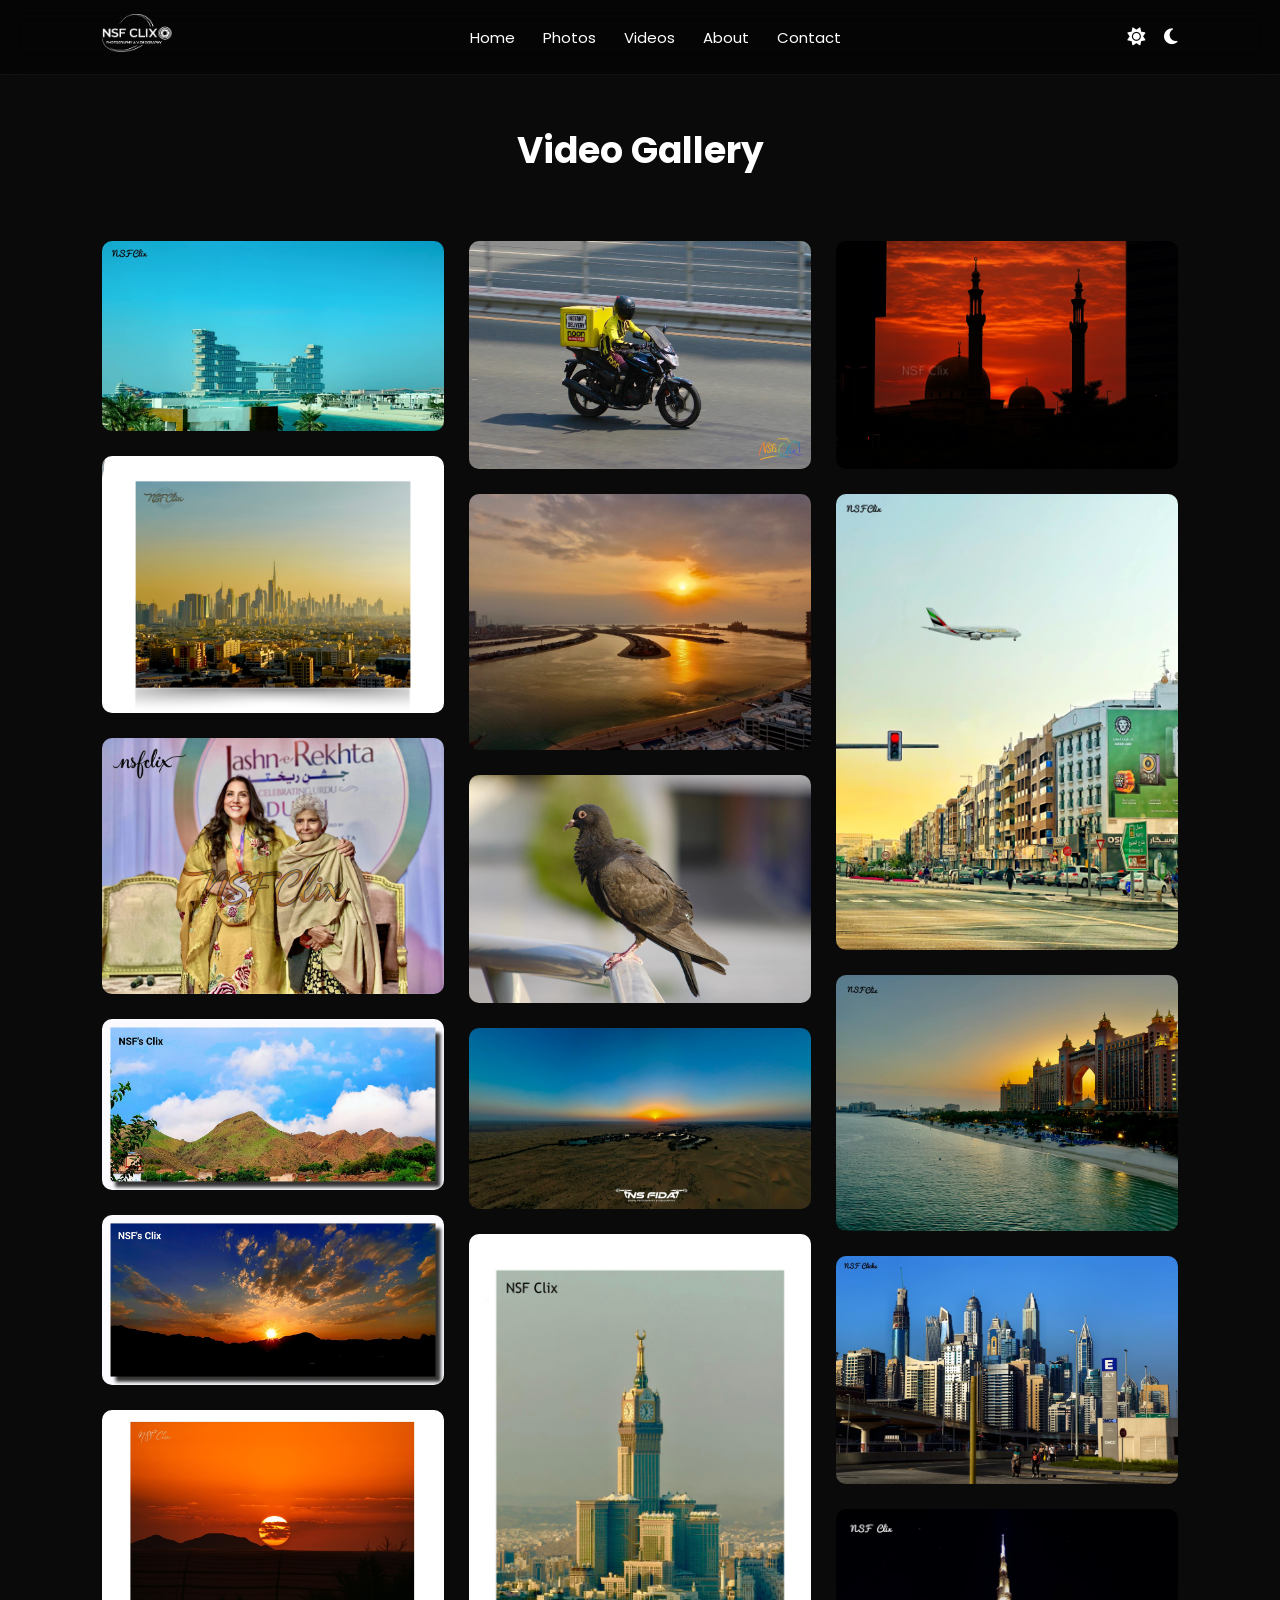
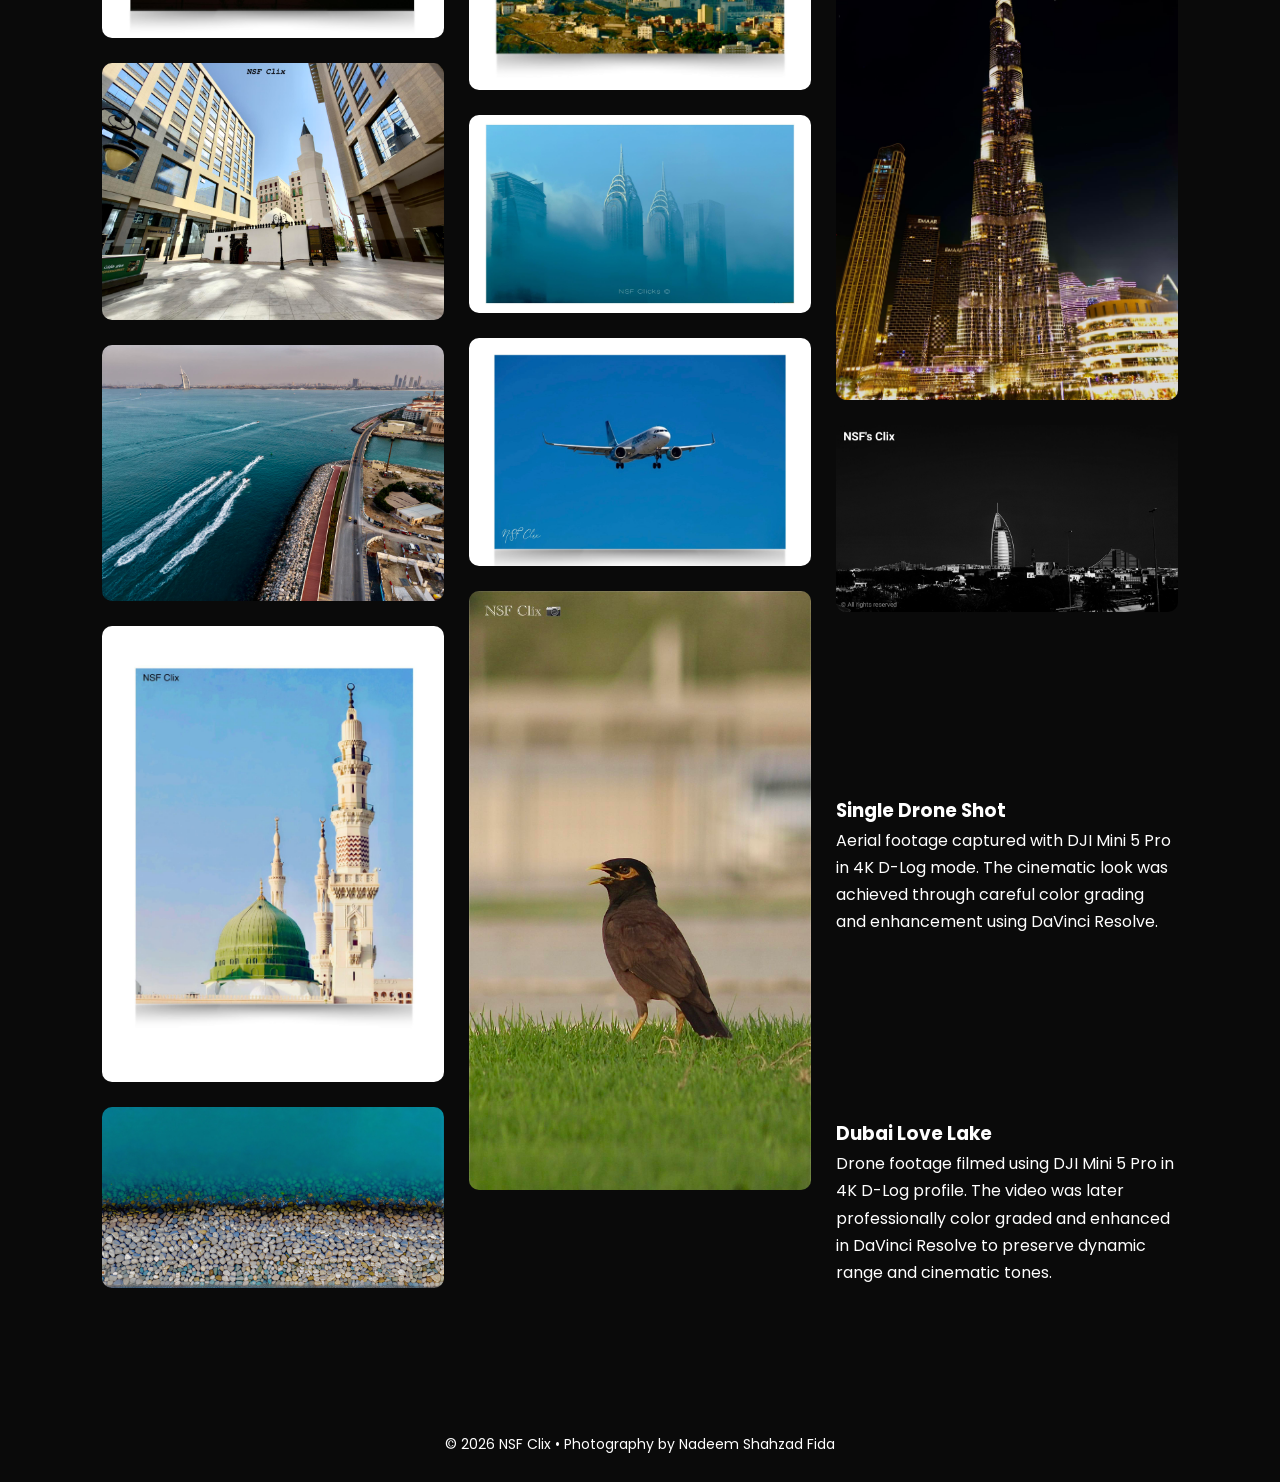
==== videos.html @ daf20f7f "Add files via upload" ====
<!DOCTYPE html>
<html lang="en">

<head>

<meta charset="UTF-8">
<meta name="viewport" content="width=device-width, initial-scale=1.0">

<title>NSF Clix | Video Gallery</title>

<meta name="description" content="Video gallery of NSF Clix featuring cinematic footage, aerial perspectives and visual storytelling.">

<link rel="stylesheet" href="style.css">

<link href="https://fonts.googleapis.com/css2?family=Poppins:wght@300;400;500;600;700&display=swap" rel="stylesheet">

<link rel="stylesheet" href="https://cdnjs.cloudflare.com/ajax/libs/font-awesome/6.4.2/css/all.min.css"/>

</head>

<body class="dark">

<div class="animated-bg"></div>
<div class="color-orb orb1"></div>
<div class="color-orb orb2"></div>
<div class="color-orb orb3"></div>

<header class="header">

<div class="logo">
<a href="index.html">
<img src="logo.png" alt="NSF Clix" id="logo">
</a>
</div>

<div class="nav-links">
<ul>
<li><a href="index.html">Home</a></li>
<li><a href="gallery.html">Photos</a></li>
<li><a href="videos.html">Videos</a></li>
<li><a href="index.html#about">About</a></li>
<li><a href="index.html#contact">Contact</a></li>
</ul>
</div>

<div class="theme-icons">
<i class="fas fa-sun" id="lightMode" title="Light Mode"></i>
<i class="fas fa-moon" id="darkMode" title="Dark Mode"></i>
</div>

<div class="menu-toggle" id="menuToggle">
<span></span>
<span></span>
<span></span>
</div>

</header>


<section class="gallery">

<h2 class="section-title">Video Gallery</h2>

<div class="gallery-grid" id="videoGallery">

<!-- Videos will load here from video.json -->

</div>

</section>


<!-- LIGHTBOX -->

<div id="lightbox">

<span class="close-lightbox">&times;</span>

<video class="lightbox-video" controls autoplay style="max-width:90%; max-height:70%; border-radius:10px;"></video>

<div class="lightbox-details"></div>

</div>


<footer>

<p>© 2026 NSF Clix • Photography by Nadeem Shahzad Fida</p>

</footer>


<script src="script.js"></script>

<script>

/* VIDEO GALLERY LOADER */

fetch("video.json")
.then(response => response.json())
.then(data => {

const gallery = document.getElementById("videoGallery");

data.videos.forEach(video => {

const item = document.createElement("div");
item.className = "gallery-item";

item.innerHTML = `
<video src="${video.src}" muted loop></video>

<div class="gallery-overlay">
<h3>${video.title}</h3>
<p>${video.location}</p>
</div>

<div class="photo-details">
<h3>${video.title}</h3>
<p>${video.description}</p>
</div>
`;

gallery.appendChild(item);

});

/* VIDEO LIGHTBOX */

const items = document.querySelectorAll(".gallery-item");
const lightbox = document.getElementById("lightbox");
const lightboxVideo = document.querySelector(".lightbox-video");
const lightboxDetails = document.querySelector(".lightbox-details");
const closeLightbox = document.querySelector(".close-lightbox");

items.forEach(item => {

const vid = item.querySelector("video");
const details = item.querySelector(".photo-details").innerHTML;

vid.addEventListener("click", () => {

lightbox.style.display = "flex";
lightboxVideo.src = vid.src;
lightboxDetails.innerHTML = details;

document.body.style.overflow = "hidden";

});

});

closeLightbox.addEventListener("click", () => {

lightbox.style.display = "none";
lightboxVideo.pause();
document.body.style.overflow = "auto";

});

document.addEventListener("keydown", e => {

if(e.key === "Escape"){

lightbox.style.display = "none";
lightboxVideo.pause();
document.body.style.overflow = "auto";

}

});

});

</script>

</body>
</html>
---- style.css ----
/* GLOBAL RESET */
* {
  margin: 0;
  padding: 0;
  box-sizing: border-box;
}

html {
  scroll-behavior: smooth;
}

body {
  font-family: 'Poppins', sans-serif;
  line-height: 1.7;
  overflow-x: hidden;
  transition: background 0.5s, color 0.5s;
}

body.dark {
  background: #0a0a0a;
  color: white;
}

body.light {
  background: #f5f5f5;
  color: #111;
}

/* HEADER */
.header {
  position: fixed;
  top: 0;
  width: 100%;
  display: flex;
  justify-content: space-between;
  align-items: center;
  padding: 14px 8%;
  background: rgba(0, 0, 0, 0.45);
  backdrop-filter: blur(14px);
  border-bottom: 1px solid rgba(255, 255, 255, 0.05);
  z-index: 1000;
  transition: background 0.5s, color 0.5s;
}

body.light .header {
  background: rgba(255, 255, 255, 0.85);
}

.logo img {
  height: 38px;
  transition: filter 0.5s;
}

.nav-links ul {
  display: flex;
  list-style: none;
}

.nav-links ul li {
  margin-left: 28px;
}

.nav-links ul li a {
  text-decoration: none;
  color: inherit;
  font-size: 15px;
  transition: 0.3s;
}

.nav-links ul li a:hover {
  color: #ffc400;
}

/* EXTRA HEADER ELEMENTS */
.header-extra {
  display: flex;
  align-items: center;
  gap: 20px;
}

/* SEARCH BAR */
.search-bar {
  position: relative;
}

.search-bar input {
  padding: 6px 30px 6px 12px;
  border-radius: 20px;
  border: none;
  outline: none;
  font-size: 14px;
  transition: background 0.3s, color 0.3s;
}

body.dark .search-bar input {
  background: rgba(255,255,255,0.1);
  color: white;
}

body.light .search-bar input {
  background: rgba(0,0,0,0.05);
  color: #111;
}

.search-bar i {
  position: absolute;
  right: 10px;
  top: 50%;
  transform: translateY(-50%);
  color: #ffc400;
  cursor: pointer;
}

/* PROFILE MENU */
.profile-menu {
  position: relative;
}

.profile-menu i {
  font-size: 22px;
  cursor: pointer;
}

.profile-dropdown {
  position: absolute;
  top: 35px;
  right: 0;
  background: rgba(0,0,0,0.9);
  border-radius: 8px;
  overflow: hidden;
  display: none;
  min-width: 150px;
  z-index: 2000;
}

.profile-dropdown.active {
  display: block;
}

body.light .profile-dropdown {
  background: rgba(255,255,255,0.95);
  color: #111;
}

.profile-dropdown ul {
  list-style: none;
}

.profile-dropdown ul li a {
  display: block;
  padding: 10px 15px;
  color: inherit;
  text-decoration: none;
  font-size: 14px;
  transition: background 0.3s;
}

.profile-dropdown ul li a:hover {
  background: #ffc400;
  color: #111;
}

/* MENU TOGGLE */
.menu-toggle {
  display: none;
  flex-direction: column;
  cursor: pointer;
  gap: 6px;
}

.menu-toggle span {
  width: 25px;
  height: 3px;
  background: currentColor;
  border-radius: 2px;
}

/* THEME ICONS */
.theme-icons i {
  margin-left: 15px;
  font-size: 18px;
  cursor: pointer;
  transition: color 0.3s;
}

/* HERO */
.hero {
  height: 100vh;
  background: url("images/disneydubai.jpg") center/cover no-repeat;
  display: flex;
  align-items: center;
  justify-content: center;
  text-align: center;
  position: relative;
  transition: background 0.5s;
}

.hero-overlay {
  position: absolute;
  width: 100%;
  height: 100%;
  background: linear-gradient(rgba(0,0,0,0.3), rgba(0,0,0,0.85));
  transition: background 0.5s;
}

body.light .hero-overlay {
  background: linear-gradient(rgba(255,255,255,0.3), rgba(255,255,255,0.85));
}

.hero-content {
  position: relative;
  z-index: 2;
  max-width: 700px;
  animation: fadeUp 2s ease;
}

.hero-content h1 {
  font-size: 70px;
  letter-spacing: 4px;
  margin-bottom: 20px;
}

.hero-content p {
  font-size: 20px;
  margin-bottom: 35px;
}

.hero-btn {
  padding: 14px 36px;
  background: #ffc400;
  color: black;
  border-radius: 40px;
  text-decoration: none;
  font-weight: 600;
  transition: 0.3s;
}

.hero-btn:hover {
  background: white;
  transform: translateY(-3px);
}

/* HERO CLOCK */
.clock-display {
  margin-bottom: 20px;
  text-align: center;
}

.clock-display .time-wrap {
  display: flex;
  justify-content: center;
  align-items: baseline;
  gap: 8px;
}

.clock-display .time {
  font-size: 40px;
  font-weight: 600;
  letter-spacing: 3px;
}

.clock-display .ampm {
  font-size: 14px;
  opacity: 0.8;
}

.clock-display .meta {
  font-size: 13px;
  opacity: 0.7;
}

body.light .clock-display {
  color:#111;
}

/* FEATURE BANNER */
.feature-banner {
  padding: 120px 15%;
  text-align: center;
  transition: background 0.5s, color 0.5s;
}

.feature-banner h2 {
  font-size: 36px;
  margin-bottom: 20px;
}

.feature-banner p {
  max-width: 700px;
  margin: auto;
  font-size: 18px;
}

/* GALLERY */
.gallery {
  padding: 120px 8%;
}

.section-title {
  text-align: center;
  font-size: 36px;
  margin-bottom: 60px;
}

.gallery-grid {
  column-count: 3;
  column-gap: 25px;
}

.gallery-item {
  position: relative;
  margin-bottom: 25px;
  cursor: pointer;
  overflow: hidden;
  border-radius: 10px;
  break-inside: avoid;
  transition: all 0.4s ease;
}

.gallery-item img {
  width: 100%;
  display: block;
  transition: 0.6s;
}

.gallery-item:hover img {
  transform: scale(1.08);
}

.gallery-overlay {
  position: absolute;
  bottom: 0;
  left: 0;
  width: 100%;
  padding: 20px;
  background: linear-gradient(transparent, rgba(0,0,0,0.85));
  opacity: 0;
  transition: 0.4s;
}

body.light .gallery-overlay {
  background: linear-gradient(transparent, rgba(255,255,255,0.95));
  color: #111;
}

.gallery-item:hover .gallery-overlay {
  opacity: 1;
}

.gallery-overlay h3 {
  font-size: 20px;
}

.gallery-overlay p {
  font-size: 14px;
}

/* EXHIBITION BANNER */
.exhibition-banner {
  padding: 140px 15%;
  text-align: center;
  backdrop-filter: blur(8px);
  transition: background 0.5s;
}

body.dark .exhibition-banner {
  background: rgba(255,255,255,0.03);
}

body.light .exhibition-banner {
  background: rgba(0,0,0,0.03);
}

.exhibition-banner h2 {
  font-size: 36px;
  margin-bottom: 20px;
}

.exhibition-banner p {
  max-width: 700px;
  margin: auto;
}

/* ABOUT */
.about {
  padding: 120px 20%;
  text-align: center;
}

.about h2 {
  font-size: 36px;
  margin-bottom: 20px;
}

.about p {
  font-size: 18px;
  line-height: 1.9;
}

/* CONTACT */
.contact {
  padding: 120px 10%;
  text-align: center;
}

.contact h2 {
  font-size: 36px;
  margin-bottom: 20px;
}

.contact p {
  margin-bottom: 30px;
}

.contact-box {
  display: flex;
  justify-content: center;
  gap: 80px;
  flex-wrap: wrap;
}

.contact-box a {
  color: #ffc400;
  text-decoration: none;
}

.contact-box a:hover {
  text-decoration: underline;
}

/* FOOTER */
footer {
  text-align: center;
  padding: 25px;
  font-size: 14px;
}

/* LIGHTBOX */
#lightbox {
  position: fixed;
  top: 0;
  left: 0;
  width: 100%;
  height: 100%;
  background: rgba(0,0,0,0.95);
  display: none;
  align-items: center;
  justify-content: center;
  flex-direction: column;
  z-index: 5000;
  padding: 30px;
  overflow-y: auto;
}

.lightbox-image {
  max-width: 90%;
  max-height: 70%;
  border-radius: 10px;
  margin-bottom: 20px;
}

.close-lightbox {
  position: absolute;
  top: 30px;
  right: 40px;
  font-size: 40px;
  color: white;
  cursor: pointer;
}

.lightbox-details {
  max-width: 800px;
  text-align: left;
  line-height: 1.8;
  color: inherit;
}

/* ANIMATIONS */
@keyframes fadeUp {
  from { opacity: 0; transform: translateY(40px); }
  to { opacity: 1; transform: translateY(0); }
}

/* MEDIA QUERIES */
@media(max-width:1000px){
  .gallery-grid{ column-count:2; }
  .about, .feature-banner, .exhibition-banner { padding: 100px 10%; }
}

@media(max-width:600px){
  .gallery-grid{ column-count:1; }
  .hero-content h1{ font-size:40px; }
  .hero-content p{ font-size:18px; }
  .clock-display .time{ font-size:28px; }
  nav ul li{ margin-left:15px; }
  .menu-toggle{ display: flex; }
  .nav-links{ 
    display: none;
    position: absolute;
    top:70px;
    left:0;
    width:100%;
    background: inherit;
    flex-direction: column;
    align-items: center;
  }
  .nav-links.active{ display: flex; }
  .nav-links ul{ flex-direction: column; }
  .nav-links ul li{ margin: 15px 0; }
  .header-extra { flex-direction: column; gap: 10px; margin-top: 10px; }
  .search-bar input { width: 90%; }
}
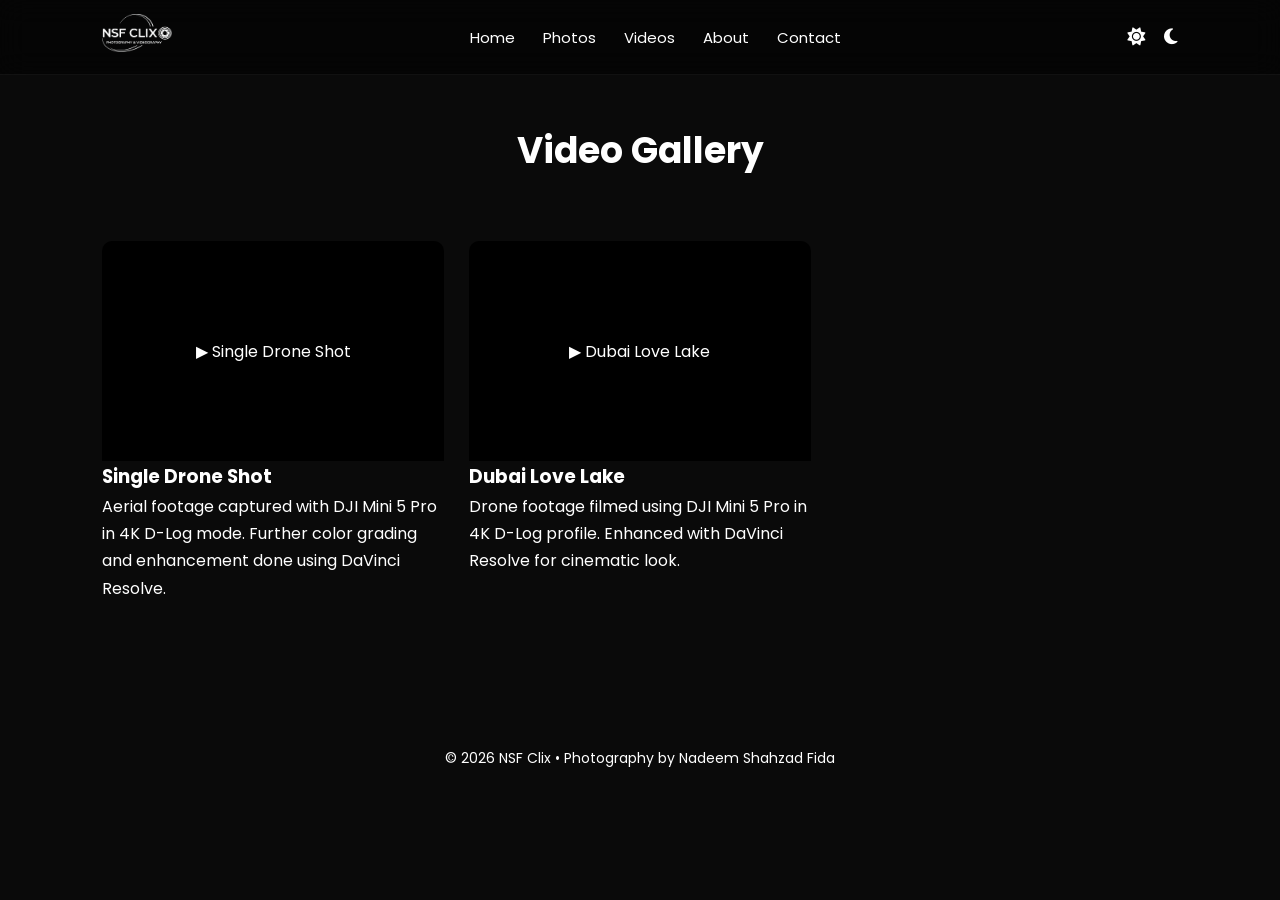
==== commit a29171c5: "Update videos.html" ====
--- a/videos.html
+++ b/videos.html
@@ -8,7 +8,7 @@
 
 <title>NSF Clix | Video Gallery</title>
 
-<meta name="description" content="Video gallery of NSF Clix featuring cinematic footage, aerial perspectives and visual storytelling.">
+<meta name="description" content="Video gallery of NSF Clix featuring cinematic drone footage and visual storytelling.">
 
 <link rel="stylesheet" href="style.css">
 
@@ -56,123 +56,103 @@
 
 </header>
 
-
 <section class="gallery">
 
 <h2 class="section-title">Video Gallery</h2>
 
 <div class="gallery-grid" id="videoGallery">
-
-<!-- Videos will load here from video.json -->
-
+<!-- Videos loaded dynamically -->
 </div>
 
 </section>
 
-
 <!-- LIGHTBOX -->
-
 <div id="lightbox">
-
 <span class="close-lightbox">&times;</span>
-
-<video class="lightbox-video" controls autoplay style="max-width:90%; max-height:70%; border-radius:10px;"></video>
-
+<div class="lightbox-video-container" style="width:90%; max-height:70%;"></div>
 <div class="lightbox-details"></div>
-
 </div>
 
-
 <footer>
-
 <p>© 2026 NSF Clix • Photography by Nadeem Shahzad Fida</p>
-
 </footer>
-
 
 <script src="script.js"></script>
 
 <script>
-
-/* VIDEO GALLERY LOADER */
+/* VIDEO GALLERY LOADER (Supports Facebook embeds) */
 
 fetch("video.json")
 .then(response => response.json())
 .then(data => {
 
-const gallery = document.getElementById("videoGallery");
+  const gallery = document.getElementById("videoGallery");
 
-data.videos.forEach(video => {
+  data.videos.forEach(video => {
 
-const item = document.createElement("div");
-item.className = "gallery-item";
+    const item = document.createElement("div");
+    item.className = "gallery-item";
 
-item.innerHTML = `
-<video src="${video.src}" muted loop></video>
+    if(video.embed){
+      // Facebook embed thumbnail
+      item.innerHTML = `
+        <div class="fb-thumb" style="width:100%;height:220px;background:#000;color:white;display:flex;align-items:center;justify-content:center;cursor:pointer;">
+          <span style="font-size:16px;text-align:center;">▶ ${video.title}</span>
+        </div>
+        <div class="gallery-overlay">
+          <h3>${video.title}</h3>
+          <p>${video.location}</p>
+        </div>
+        <div class="photo-details">
+          <h3>${video.title}</h3>
+          <p>${video.description}</p>
+        </div>
+      `;
+    }
 
-<div class="gallery-overlay">
-<h3>${video.title}</h3>
-<p>${video.location}</p>
-</div>
+    gallery.appendChild(item);
 
-<div class="photo-details">
-<h3>${video.title}</h3>
-<p>${video.description}</p>
-</div>
-`;
+  });
 
-gallery.appendChild(item);
+  // LIGHTBOX FOR EMBEDDED VIDEOS
+  const items = document.querySelectorAll(".gallery-item");
+  const lightbox = document.getElementById("lightbox");
+  const lightboxContainer = document.querySelector(".lightbox-video-container");
+  const lightboxDetails = document.querySelector(".lightbox-details");
+  const closeLightbox = document.querySelector(".close-lightbox");
+
+  items.forEach((item, index) => {
+    item.addEventListener("click", () => {
+
+      const videoData = data.videos[index];
+
+      if(videoData.embed){
+        lightboxContainer.innerHTML = `<iframe src="https://www.facebook.com/plugins/video.php?href=${encodeURIComponent(videoData.src)}&show_text=0&width=560" width="100%" height="100%" style="border:none;overflow:hidden;" scrolling="no" frameborder="0" allowfullscreen="true" allow="autoplay; clipboard-write; encrypted-media; picture-in-picture; web-share"></iframe>`;
+      }
+
+      lightboxDetails.innerHTML = item.querySelector(".photo-details").innerHTML;
+
+      lightbox.style.display = "flex";
+      document.body.style.overflow = "hidden";
+    });
+  });
+
+  closeLightbox.addEventListener("click", () => {
+    lightbox.style.display = "none";
+    lightboxContainer.innerHTML = "";
+    document.body.style.overflow = "auto";
+  });
+
+  document.addEventListener("keydown", e => {
+    if(e.key === "Escape"){
+      lightbox.style.display = "none";
+      lightboxContainer.innerHTML = "";
+      document.body.style.overflow = "auto";
+    }
+  });
 
 });
-
-/* VIDEO LIGHTBOX */
-
-const items = document.querySelectorAll(".gallery-item");
-const lightbox = document.getElementById("lightbox");
-const lightboxVideo = document.querySelector(".lightbox-video");
-const lightboxDetails = document.querySelector(".lightbox-details");
-const closeLightbox = document.querySelector(".close-lightbox");
-
-items.forEach(item => {
-
-const vid = item.querySelector("video");
-const details = item.querySelector(".photo-details").innerHTML;
-
-vid.addEventListener("click", () => {
-
-lightbox.style.display = "flex";
-lightboxVideo.src = vid.src;
-lightboxDetails.innerHTML = details;
-
-document.body.style.overflow = "hidden";
-
-});
-
-});
-
-closeLightbox.addEventListener("click", () => {
-
-lightbox.style.display = "none";
-lightboxVideo.pause();
-document.body.style.overflow = "auto";
-
-});
-
-document.addEventListener("keydown", e => {
-
-if(e.key === "Escape"){
-
-lightbox.style.display = "none";
-lightboxVideo.pause();
-document.body.style.overflow = "auto";
-
-}
-
-});
-
-});
-
 </script>
 
 </body>
-</html>+</html>
--- a/style.css
+++ b/style.css
@@ -1,512 +1,476 @@
-/* GLOBAL RESET */
-* {
-  margin: 0;
-  padding: 0;
-  box-sizing: border-box;
-}
-
-html {
-  scroll-behavior: smooth;
-}
-
-body {
-  font-family: 'Poppins', sans-serif;
-  line-height: 1.7;
-  overflow-x: hidden;
-  transition: background 0.5s, color 0.5s;
-}
-
-body.dark {
-  background: #0a0a0a;
-  color: white;
-}
-
-body.light {
-  background: #f5f5f5;
-  color: #111;
+*{
+margin:0;
+padding:0;
+box-sizing:border-box;
+}
+
+html{
+scroll-behavior:smooth;
+}
+
+body{
+font-family:'Poppins',sans-serif;
+line-height:1.7;
+overflow-x:hidden;
+transition:background 0.5s,color 0.5s;
+}
+
+body.dark{
+background:#0a0a0a;
+color:white;
+}
+
+body.light{
+background:#f5f5f5;
+color:#111;
 }
 
 /* HEADER */
-.header {
-  position: fixed;
-  top: 0;
-  width: 100%;
-  display: flex;
-  justify-content: space-between;
-  align-items: center;
-  padding: 14px 8%;
-  background: rgba(0, 0, 0, 0.45);
-  backdrop-filter: blur(14px);
-  border-bottom: 1px solid rgba(255, 255, 255, 0.05);
-  z-index: 1000;
-  transition: background 0.5s, color 0.5s;
-}
-
-body.light .header {
-  background: rgba(255, 255, 255, 0.85);
-}
-
-.logo img {
-  height: 38px;
-  transition: filter 0.5s;
-}
-
-.nav-links ul {
-  display: flex;
-  list-style: none;
-}
-
-.nav-links ul li {
-  margin-left: 28px;
-}
-
-.nav-links ul li a {
-  text-decoration: none;
-  color: inherit;
-  font-size: 15px;
-  transition: 0.3s;
-}
-
-.nav-links ul li a:hover {
-  color: #ffc400;
-}
-
-/* EXTRA HEADER ELEMENTS */
-.header-extra {
-  display: flex;
-  align-items: center;
-  gap: 20px;
-}
-
-/* SEARCH BAR */
-.search-bar {
-  position: relative;
-}
-
-.search-bar input {
-  padding: 6px 30px 6px 12px;
-  border-radius: 20px;
-  border: none;
-  outline: none;
-  font-size: 14px;
-  transition: background 0.3s, color 0.3s;
-}
-
-body.dark .search-bar input {
-  background: rgba(255,255,255,0.1);
-  color: white;
-}
-
-body.light .search-bar input {
-  background: rgba(0,0,0,0.05);
-  color: #111;
-}
-
-.search-bar i {
-  position: absolute;
-  right: 10px;
-  top: 50%;
-  transform: translateY(-50%);
-  color: #ffc400;
-  cursor: pointer;
-}
-
-/* PROFILE MENU */
-.profile-menu {
-  position: relative;
-}
-
-.profile-menu i {
-  font-size: 22px;
-  cursor: pointer;
-}
-
-.profile-dropdown {
-  position: absolute;
-  top: 35px;
-  right: 0;
-  background: rgba(0,0,0,0.9);
-  border-radius: 8px;
-  overflow: hidden;
-  display: none;
-  min-width: 150px;
-  z-index: 2000;
-}
-
-.profile-dropdown.active {
-  display: block;
-}
-
-body.light .profile-dropdown {
-  background: rgba(255,255,255,0.95);
-  color: #111;
-}
-
-.profile-dropdown ul {
-  list-style: none;
-}
-
-.profile-dropdown ul li a {
-  display: block;
-  padding: 10px 15px;
-  color: inherit;
-  text-decoration: none;
-  font-size: 14px;
-  transition: background 0.3s;
-}
-
-.profile-dropdown ul li a:hover {
-  background: #ffc400;
-  color: #111;
-}
-
-/* MENU TOGGLE */
-.menu-toggle {
-  display: none;
-  flex-direction: column;
-  cursor: pointer;
-  gap: 6px;
-}
-
-.menu-toggle span {
-  width: 25px;
-  height: 3px;
-  background: currentColor;
-  border-radius: 2px;
+
+.header{
+position:fixed;
+top:0;
+width:100%;
+display:flex;
+justify-content:space-between;
+align-items:center;
+padding:14px 8%;
+background:rgba(0,0,0,0.45);
+backdrop-filter:blur(14px);
+border-bottom:1px solid rgba(255,255,255,0.05);
+z-index:1000;
+}
+
+body.light .header{
+background:rgba(255,255,255,0.85);
+}
+
+.logo img{
+height:38px;
+transition:filter 0.5s;
+}
+
+/* NAV */
+
+.nav-links ul{
+display:flex;
+list-style:none;
+}
+
+.nav-links ul li{
+margin-left:28px;
+}
+
+.nav-links ul li a{
+text-decoration:none;
+color:inherit;
+font-size:15px;
+transition:0.3s;
+}
+
+.nav-links ul li a:hover{
+opacity:0.7;
+}
+
+/* MOBILE MENU */
+
+.menu-toggle{
+display:none;
+flex-direction:column;
+cursor:pointer;
+gap:6px;
+}
+
+.menu-toggle span{
+width:25px;
+height:3px;
+background:currentColor;
+border-radius:2px;
 }
 
 /* THEME ICONS */
-.theme-icons i {
-  margin-left: 15px;
-  font-size: 18px;
-  cursor: pointer;
-  transition: color 0.3s;
+
+.theme-icons i{
+margin-left:15px;
+font-size:18px;
+cursor:pointer;
 }
 
 /* HERO */
-.hero {
-  height: 100vh;
-  background: url("images/disneydubai.jpg") center/cover no-repeat;
-  display: flex;
-  align-items: center;
-  justify-content: center;
-  text-align: center;
-  position: relative;
-  transition: background 0.5s;
-}
-
-.hero-overlay {
-  position: absolute;
-  width: 100%;
-  height: 100%;
-  background: linear-gradient(rgba(0,0,0,0.3), rgba(0,0,0,0.85));
-  transition: background 0.5s;
-}
-
-body.light .hero-overlay {
-  background: linear-gradient(rgba(255,255,255,0.3), rgba(255,255,255,0.85));
-}
-
-.hero-content {
-  position: relative;
-  z-index: 2;
-  max-width: 700px;
-  animation: fadeUp 2s ease;
-}
-
-.hero-content h1 {
-  font-size: 70px;
-  letter-spacing: 4px;
-  margin-bottom: 20px;
-}
-
-.hero-content p {
-  font-size: 20px;
-  margin-bottom: 35px;
-}
-
-.hero-btn {
-  padding: 14px 36px;
-  background: #ffc400;
-  color: black;
-  border-radius: 40px;
-  text-decoration: none;
-  font-weight: 600;
-  transition: 0.3s;
-}
-
-.hero-btn:hover {
-  background: white;
-  transform: translateY(-3px);
-}
-
-/* HERO CLOCK */
-.clock-display {
-  margin-bottom: 20px;
-  text-align: center;
-}
-
-.clock-display .time-wrap {
-  display: flex;
-  justify-content: center;
-  align-items: baseline;
-  gap: 8px;
-}
-
-.clock-display .time {
-  font-size: 40px;
-  font-weight: 600;
-  letter-spacing: 3px;
-}
-
-.clock-display .ampm {
-  font-size: 14px;
-  opacity: 0.8;
-}
-
-.clock-display .meta {
-  font-size: 13px;
-  opacity: 0.7;
-}
-
-body.light .clock-display {
-  color:#111;
-}
-
-/* FEATURE BANNER */
-.feature-banner {
-  padding: 120px 15%;
-  text-align: center;
-  transition: background 0.5s, color 0.5s;
-}
-
-.feature-banner h2 {
-  font-size: 36px;
-  margin-bottom: 20px;
-}
-
-.feature-banner p {
-  max-width: 700px;
-  margin: auto;
-  font-size: 18px;
+
+.hero{
+height:100vh;
+background:url("images/disneydubai.jpg") center/cover no-repeat;
+display:flex;
+align-items:center;
+justify-content:center;
+text-align:center;
+position:relative;
+}
+
+.hero-overlay{
+position:absolute;
+width:100%;
+height:100%;
+background:linear-gradient(rgba(0,0,0,0.3),rgba(0,0,0,0.85));
+}
+
+body.light .hero-overlay{
+background:linear-gradient(rgba(255,255,255,0.3),rgba(255,255,255,0.85));
+}
+
+.hero-content{
+position:relative;
+z-index:2;
+max-width:700px;
+animation:fadeUp 2s ease;
+}
+
+.hero-content h1{
+font-size:70px;
+letter-spacing:4px;
+margin-bottom:20px;
+}
+
+.hero-content p{
+font-size:20px;
+margin-bottom:35px;
+}
+
+/* HERO BUTTONS */
+
+.hero-buttons{
+display:flex;
+justify-content:center;
+gap:20px;
+flex-wrap:wrap;
+}
+
+.hero-btn{
+padding:14px 36px;
+background:#ffc400;
+color:black;
+border-radius:40px;
+text-decoration:none;
+font-weight:600;
+transition:0.3s;
+}
+
+.hero-btn:hover{
+background:white;
+transform:translateY(-3px);
+}
+
+/* BANNERS */
+
+.feature-banner{
+padding:120px 15%;
+text-align:center;
+}
+
+.feature-banner h2{
+font-size:36px;
+margin-bottom:20px;
+}
+
+.feature-banner p{
+max-width:700px;
+margin:auto;
+font-size:18px;
+}
+
+.exhibition-banner{
+padding:140px 15%;
+text-align:center;
+backdrop-filter:blur(8px);
+}
+
+body.dark .exhibition-banner{
+background:rgba(255,255,255,0.03);
+}
+
+body.light .exhibition-banner{
+background:rgba(0,0,0,0.03);
+}
+
+.exhibition-banner h2{
+font-size:36px;
+margin-bottom:20px;
+}
+
+/* ABOUT */
+
+.about{
+padding:120px 20%;
+text-align:center;
+}
+
+.about h2{
+font-size:36px;
+margin-bottom:20px;
+}
+
+.about p{
+font-size:18px;
+line-height:1.9;
+}
+
+/* CONTACT */
+
+.contact{
+padding:120px 10%;
+text-align:center;
+}
+
+.contact h2{
+font-size:36px;
+margin-bottom:20px;
+}
+
+.contact-box{
+display:flex;
+justify-content:center;
+gap:80px;
+flex-wrap:wrap;
+}
+
+.contact-box a{
+color:#ffc400;
+text-decoration:none;
+}
+
+.contact-box a:hover{
+text-decoration:underline;
+}
+
+/* FOOTER */
+
+footer{
+text-align:center;
+padding:25px;
+font-size:14px;
+}
+
+/* ALBUM GRID */
+
+.albums{
+padding:120px 8%;
+}
+
+.album-grid{
+display:grid;
+grid-template-columns:repeat(auto-fit,minmax(260px,1fr));
+gap:30px;
+}
+
+.album{
+position:relative;
+overflow:hidden;
+border-radius:12px;
+text-decoration:none;
+color:white;
+}
+
+.album img{
+width:100%;
+height:260px;
+object-fit:cover;
+display:block;
+transition:0.6s;
+}
+
+.album:hover img{
+transform:scale(1.08);
+}
+
+.album-title{
+position:absolute;
+bottom:0;
+left:0;
+width:100%;
+padding:20px;
+background:linear-gradient(transparent,rgba(0,0,0,0.9));
+font-size:20px;
+font-weight:600;
+}
+
+body.light .album-title{
+background:linear-gradient(transparent,rgba(255,255,255,0.9));
+color:#111;
 }
 
 /* GALLERY */
-.gallery {
-  padding: 120px 8%;
-}
-
-.section-title {
-  text-align: center;
-  font-size: 36px;
-  margin-bottom: 60px;
-}
-
-.gallery-grid {
-  column-count: 3;
-  column-gap: 25px;
-}
-
-.gallery-item {
-  position: relative;
-  margin-bottom: 25px;
-  cursor: pointer;
-  overflow: hidden;
-  border-radius: 10px;
-  break-inside: avoid;
-  transition: all 0.4s ease;
-}
-
-.gallery-item img {
-  width: 100%;
-  display: block;
-  transition: 0.6s;
-}
-
-.gallery-item:hover img {
-  transform: scale(1.08);
-}
-
-.gallery-overlay {
-  position: absolute;
-  bottom: 0;
-  left: 0;
-  width: 100%;
-  padding: 20px;
-  background: linear-gradient(transparent, rgba(0,0,0,0.85));
-  opacity: 0;
-  transition: 0.4s;
-}
-
-body.light .gallery-overlay {
-  background: linear-gradient(transparent, rgba(255,255,255,0.95));
-  color: #111;
-}
-
-.gallery-item:hover .gallery-overlay {
-  opacity: 1;
-}
-
-.gallery-overlay h3 {
-  font-size: 20px;
-}
-
-.gallery-overlay p {
-  font-size: 14px;
-}
-
-/* EXHIBITION BANNER */
-.exhibition-banner {
-  padding: 140px 15%;
-  text-align: center;
-  backdrop-filter: blur(8px);
-  transition: background 0.5s;
-}
-
-body.dark .exhibition-banner {
-  background: rgba(255,255,255,0.03);
-}
-
-body.light .exhibition-banner {
-  background: rgba(0,0,0,0.03);
-}
-
-.exhibition-banner h2 {
-  font-size: 36px;
-  margin-bottom: 20px;
-}
-
-.exhibition-banner p {
-  max-width: 700px;
-  margin: auto;
-}
-
-/* ABOUT */
-.about {
-  padding: 120px 20%;
-  text-align: center;
-}
-
-.about h2 {
-  font-size: 36px;
-  margin-bottom: 20px;
-}
-
-.about p {
-  font-size: 18px;
-  line-height: 1.9;
-}
-
-/* CONTACT */
-.contact {
-  padding: 120px 10%;
-  text-align: center;
-}
-
-.contact h2 {
-  font-size: 36px;
-  margin-bottom: 20px;
-}
-
-.contact p {
-  margin-bottom: 30px;
-}
-
-.contact-box {
-  display: flex;
-  justify-content: center;
-  gap: 80px;
-  flex-wrap: wrap;
-}
-
-.contact-box a {
-  color: #ffc400;
-  text-decoration: none;
-}
-
-.contact-box a:hover {
-  text-decoration: underline;
-}
-
-/* FOOTER */
-footer {
-  text-align: center;
-  padding: 25px;
-  font-size: 14px;
+
+.gallery{
+padding:120px 8%;
+}
+
+.section-title{
+text-align:center;
+font-size:36px;
+margin-bottom:60px;
+}
+
+.gallery-grid{
+column-count:3;
+column-gap:25px;
+}
+
+.gallery-item{
+position:relative;
+margin-bottom:25px;
+cursor:pointer;
+overflow:hidden;
+border-radius:10px;
+break-inside:avoid;
+transition:all 0.4s ease;
+}
+
+.gallery-item img{
+width:100%;
+display:block;
+transition:0.6s;
+}
+
+.gallery-item:hover img{
+transform:scale(1.08);
+}
+
+.gallery-overlay{
+position:absolute;
+bottom:0;
+left:0;
+width:100%;
+padding:20px;
+background:linear-gradient(transparent,rgba(0,0,0,0.85));
+opacity:0;
+transition:0.4s;
+}
+
+.gallery-item:hover .gallery-overlay{
+opacity:1;
+}
+
+.gallery-overlay h3{
+font-size:20px;
+}
+
+.gallery-overlay p{
+font-size:14px;
 }
 
 /* LIGHTBOX */
-#lightbox {
-  position: fixed;
-  top: 0;
-  left: 0;
-  width: 100%;
-  height: 100%;
-  background: rgba(0,0,0,0.95);
-  display: none;
-  align-items: center;
-  justify-content: center;
-  flex-direction: column;
-  z-index: 5000;
-  padding: 30px;
-  overflow-y: auto;
-}
-
-.lightbox-image {
-  max-width: 90%;
-  max-height: 70%;
-  border-radius: 10px;
-  margin-bottom: 20px;
-}
-
-.close-lightbox {
-  position: absolute;
-  top: 30px;
-  right: 40px;
-  font-size: 40px;
-  color: white;
-  cursor: pointer;
-}
-
-.lightbox-details {
-  max-width: 800px;
-  text-align: left;
-  line-height: 1.8;
-  color: inherit;
-}
-
-/* ANIMATIONS */
-@keyframes fadeUp {
-  from { opacity: 0; transform: translateY(40px); }
-  to { opacity: 1; transform: translateY(0); }
-}
-
-/* MEDIA QUERIES */
+
+#lightbox{
+position:fixed;
+top:0;
+left:0;
+width:100%;
+height:100%;
+background:rgba(0,0,0,0.95);
+display:none;
+align-items:center;
+justify-content:center;
+flex-direction:column;
+z-index:5000;
+padding:30px;
+overflow-y:auto;
+}
+
+.lightbox-image{
+max-width:90%;
+max-height:70%;
+border-radius:10px;
+margin-bottom:20px;
+}
+
+.close-lightbox{
+position:absolute;
+top:30px;
+right:40px;
+font-size:40px;
+color:white;
+cursor:pointer;
+}
+
+.lightbox-details{
+max-width:800px;
+text-align:left;
+line-height:1.8;
+}
+
+/* ANIMATION */
+
+@keyframes fadeUp{
+from{
+opacity:0;
+transform:translateY(40px);
+}
+to{
+opacity:1;
+transform:translateY(0);
+}
+}
+
+/* RESPONSIVE */
+
 @media(max-width:1000px){
-  .gallery-grid{ column-count:2; }
-  .about, .feature-banner, .exhibition-banner { padding: 100px 10%; }
+
+.gallery-grid{
+column-count:2;
+}
+
+.about,
+.feature-banner,
+.exhibition-banner{
+padding:100px 10%;
+}
+
 }
 
 @media(max-width:600px){
-  .gallery-grid{ column-count:1; }
-  .hero-content h1{ font-size:40px; }
-  .hero-content p{ font-size:18px; }
-  .clock-display .time{ font-size:28px; }
-  nav ul li{ margin-left:15px; }
-  .menu-toggle{ display: flex; }
-  .nav-links{ 
-    display: none;
-    position: absolute;
-    top:70px;
-    left:0;
-    width:100%;
-    background: inherit;
-    flex-direction: column;
-    align-items: center;
-  }
-  .nav-links.active{ display: flex; }
-  .nav-links ul{ flex-direction: column; }
-  .nav-links ul li{ margin: 15px 0; }
-  .header-extra { flex-direction: column; gap: 10px; margin-top: 10px; }
-  .search-bar input { width: 90%; }
-}
+
+.gallery-grid{
+column-count:1;
+}
+
+.hero-content h1{
+font-size:40px;
+}
+
+.hero-content p{
+font-size:18px;
+}
+
+.menu-toggle{
+display:flex;
+}
+
+.nav-links{
+display:none;
+position:absolute;
+top:70px;
+left:0;
+width:100%;
+background:inherit;
+flex-direction:column;
+align-items:center;
+}
+
+.nav-links.active{
+display:flex;
+}
+
+.nav-links ul{
+flex-direction:column;
+}
+
+.nav-links ul li{
+margin:15px 0;
+}
+
+.hero-buttons{
+flex-direction:column;
+}
+
+}
